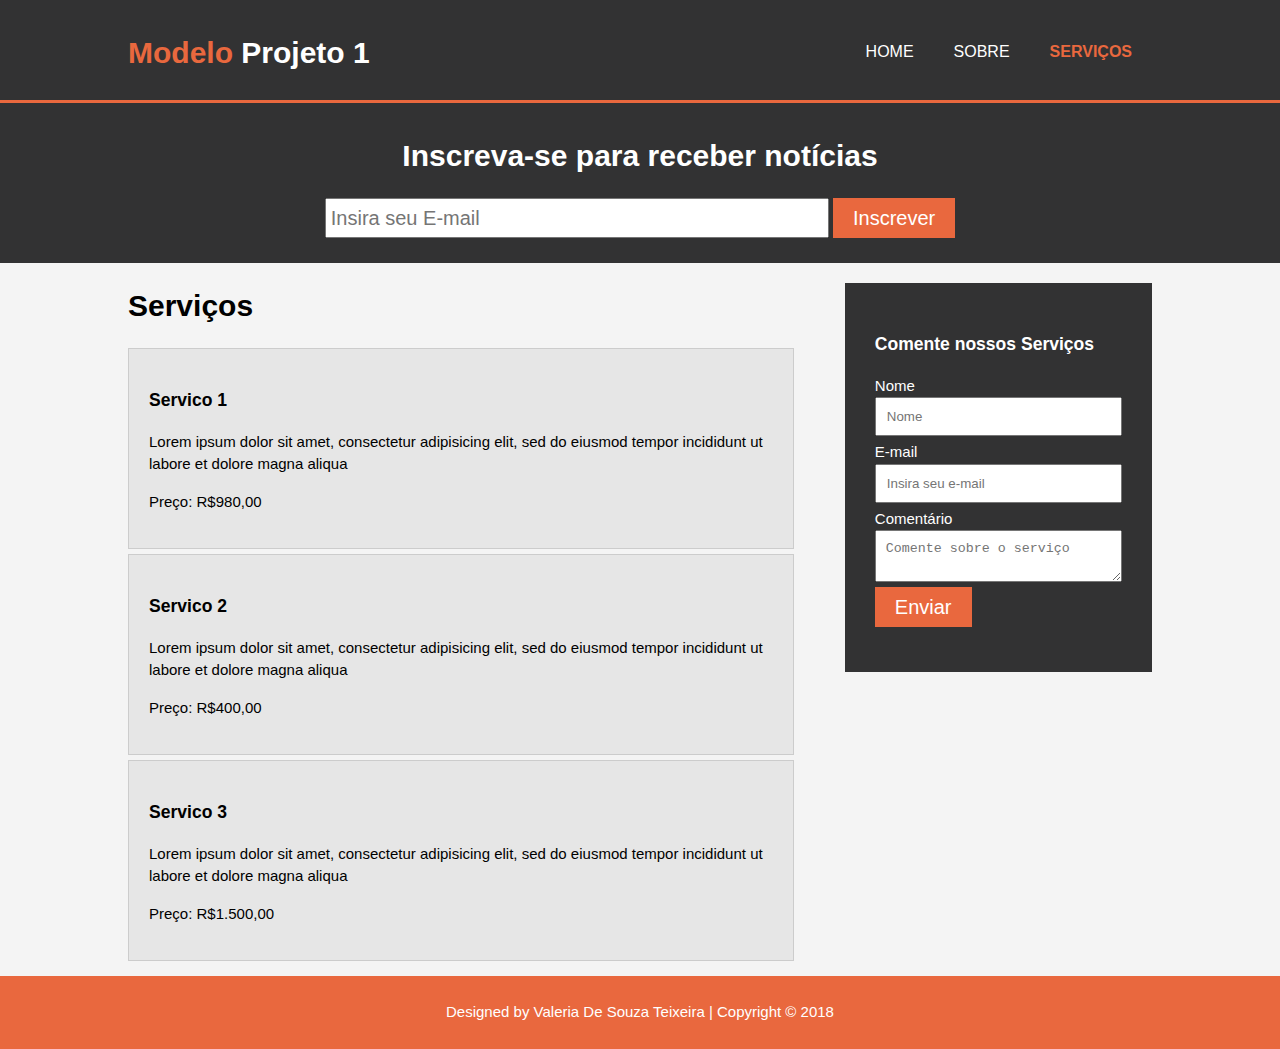
==== servicos.html @ fa024576 "Nova Att" ====
<html>

<head>
  <meta charset="utf-8">
  <meta name="viewport" content="width=device-width">
  <meta name="description" content="Modelo para demais projetos web estatico.">
  <meta name="keywords" content="projeto web, Modelo, padrao">
  <meta name="author" content="Valeria De Souza Teixeira">

  <title>Projeto 1 -Servicos</title>
  <!--comentario-->
  <link rel="stylesheet" href="./css/style.css">
</head>


<body>

  <header>
    <div class="container">

        <div id="marca">
              <h1><span class="Sublinhar">Modelo</span> Projeto 1</h1>
        </div>

        <nav>
            <ul>
              <li><a href="index.html">Home</a></li>
              <li><a href="sobre.html">Sobre</a></li>
              <li class="atual"><a href="servicos.html">Serviços</a></li>
            </ul>
        </nav>

    </div>
  </header>

  <section id=newsletter>
    <div class="container">
        <h1>Inscreva-se para receber notícias</h1>
        <form>
          <input type="email" placeholder="Insira seu E-mail">
          <button type="submit" class="button">Inscrever</button>
        </form>
    </div>
  </section>

  <section id="principal">
      <div class="container">
        <article class="art1">
          <h1 id="titulo-pagina">Serviços</h1>
          <ul id="servicos">
            <li>
              <h3>Servico 1</h3>
              <p>Lorem ipsum dolor sit amet, consectetur adipisicing elit, sed do eiusmod tempor incididunt ut labore et dolore magna aliqua</p>
              <p>Preço: R$980,00</p>
            </li>

            <li>
              <h3>Servico 2</h3>
              <p>Lorem ipsum dolor sit amet, consectetur adipisicing elit, sed do eiusmod tempor incididunt ut labore et dolore magna aliqua</p>
              <p>Preço: R$400,00</p>
            </li>

            <li>
              <h3>Servico 3</h3>
              <p>Lorem ipsum dolor sit amet, consectetur adipisicing elit, sed do eiusmod tempor incididunt ut labore et dolore magna aliqua</p>
              <p>Preço: R$1.500,00</p>
            </li>
          </ul>
        </article>

        <aside id="sidebar">
            <div class="escuro">
              <h3>Comente nossos Serviços</h3>
                <form class="comentario">
                  <div>
                    <label>Nome</label><br>
                    <input type="text" placeholder="Nome ">
                  </div>

                  <div>
                    <label>E-mail</label><br>
                    <input type="email" placeholder="Insira seu e-mail">
                  </div>

                  <div>
                    <label>Comentário</label><br>
                    <textarea placeholder="Comente sobre o serviço"></textarea>
                  </div>

                  <button type="submit" class="button">Enviar</button>
                </form>
            </div>
          </aside>

      </div>
  </section>

  <footer>
    <p>Designed by Valeria De Souza Teixeira | Copyright &copy; 2018</p>
  </footer>

</body>

</html>
---- css/style.css ----
/* Global**/
body{
  --corEscura: #323233;
  --corClara: #e9683e;  /***/
  font-family: Arial, Helvetica, sans-serif;
  font-size: 15px;
  line-height: 1.5;
  padding: 0;
  margin:0;
  background-color: #f4f4f4;
}


.container{
  width: 80%;
  margin: auto;
  overflow: hidden;
}

ul{
  margin: 0;
  padding: 0;
}

.button{
  background-color: var(--corClara);
  color: #ffffff;
  border:0px;
  padding-left: 20px;
  padding-right:20px;
  height: 40px;
  font-size: 20px;
}

.escuro{
  padding: 30px;
  background: var(--corEscura);
  color: #ffffff;
  margin-top: 10px;
}
/* Header**/

header{
  background: var(--corEscura);
  color: #ffffff;
  padding-top: 30px;
  min-height: 70px;
  border-bottom: var(--corClara) 3px solid;
}

header a{
  color: #ffffff;
  text-decoration: none;
  text-transform: uppercase;
  font-size: 16px;
}

header li{
  float: left;
  display: inline;
  padding: 0 20px 0 20px;
}

header #marca{
  float: left;
}

header #marca h1{
  margin:0px;
}
header nav{
  float: right;
  margin-top: 10px;
}

header .Sublinhar, .atual a{
  color: var(--corClara);
  font-weight: bold;
}

header a:hover{
  color: #cccccc;
  font-weight: bold;
}

/*Showcase**/

#showcase{
  min-height: 400px;
  background: url('../img/header.jpg') no-repeat;
  background-size: cover;
  background-position: 90% 90%;

  text-align: center;
  color: #ffffff;
}

#showcase h1{
  margin-top: 170px;
  font-size: 55px;
  margin-bottom: 10px;
}

#showcase p{
  font-size: 20px;
}

/* Newsletter **/

#newsletter{
  padding: 10px;
  background: var(--corEscura);
  color: #ffffff;
}

#newsletter h1{
  text-align: center;
}
#newsletter form{
  margin-top: 20px;
  text-align: center;
}

#newsletter input[type="email"]{
  padding:4px;
  height:40px;
  width:50%;
  font-size: 20px;
}

/* Sessoes **/

#sessao1{
  margin-top: 20px;
}

#sessao1 .item{
  float: left;
  width: 30%;
  padding: 10px;
  text-align: center;
}

#sessao1 .item img{
  width: 90px;
}

/** Aside **/
aside#sidebar{
  float: right;
  width: 30%;
  margin-top: 10px;
}

aside#sidebar .comentario input, aside#sidebar .comentario textarea{
  padding: 10px;
  width: 100%;
  margin-bottom:5px;
}

/* Artigo**/
article.art1{
  float: left;
  width: 65%;
}

/*Servicoes**/

ul#servicos li{
  list-style: none;
  padding: 20px;
  background: #e6e6e6;
  margin-bottom: 5px;
  border: #cccccc solid 1px;
}

footer{
  padding: 10px;
  margin-top: 10px;
  background: var(--corClara);
  color: #ffffff;
  text-align: center;
}

/*Media queries**/

@media(max-width: 768px) {
  header #marca,
  header nav,
  header nav li,
  #newsletter h1,
  #newsletter form,
  #sessao1 .Item,
  article.art1,
  aside#sidebar {
    float:none;
    width:100%;
    text-align:center;

  }

  #newsletter form input{
    display: block;
  }

  #newsletter form button, .comentario button{
    width: 100%;
  }

  #newsletter form input[type="email"]{
    width: 100%;
  }


}
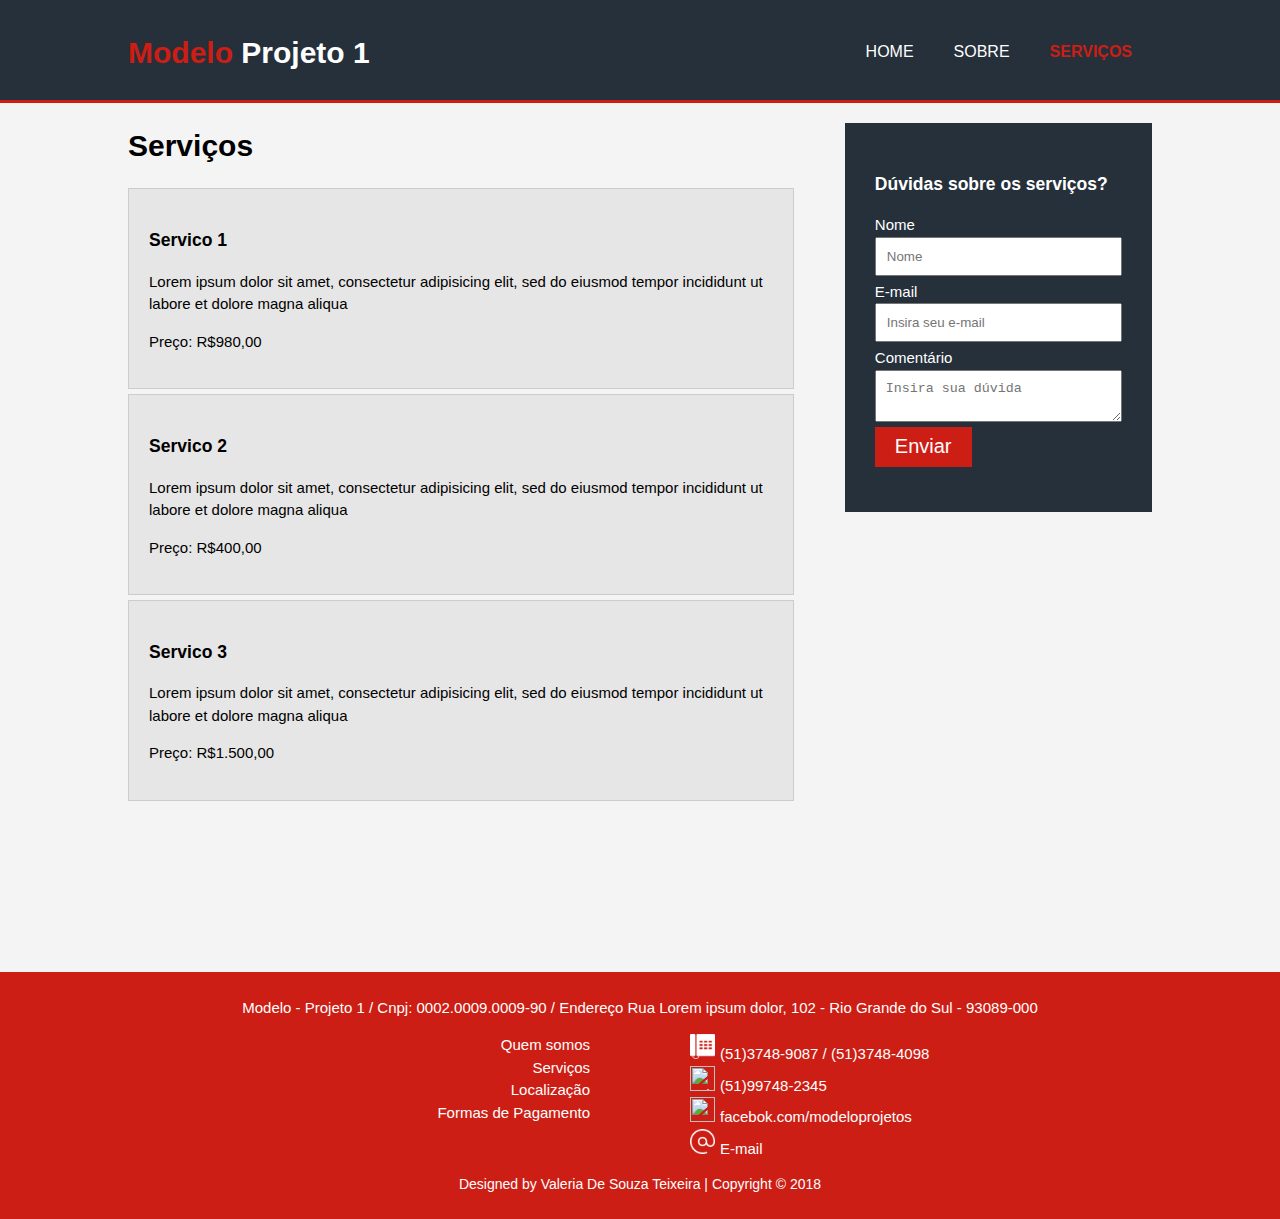
==== commit e8b0a748: "mapa, footer" ====
--- a/servicos.html
+++ b/servicos.html
@@ -34,7 +34,7 @@
     </div>
   </header>
 
-  <section id=newsletter>
+  <!-- <section id=newsletter>
     <div class="container">
         <h1>Inscreva-se para receber notícias</h1>
         <form>
@@ -42,7 +42,7 @@
           <button type="submit" class="button">Inscrever</button>
         </form>
     </div>
-  </section>
+  </section> -->
 
   <section id="principal">
       <div class="container">
@@ -71,7 +71,7 @@
 
         <aside id="sidebar">
             <div class="escuro">
-              <h3>Comente nossos Serviços</h3>
+              <h3>Dúvidas sobre os serviços?</h3>
                 <form class="comentario">
                   <div>
                     <label>Nome</label><br>
@@ -85,19 +85,53 @@
 
                   <div>
                     <label>Comentário</label><br>
-                    <textarea placeholder="Comente sobre o serviço"></textarea>
+                    <textarea placeholder="Insira sua dúvida"></textarea>
                   </div>
 
                   <button type="submit" class="button">Enviar</button>
                 </form>
             </div>
           </aside>
-
+          <div class="mapa">
+            <iframe class="mapa2" src="https://maps.google.com/maps?width=700&amp;height=440&amp;hl=en&amp;q=Lissabon%2C%20Portugal+(T%C3%ADtulo)&amp;ie=UTF8&amp;t=&amp;z=10&amp;iwloc=B&amp;output=embed" frameborder="0" scrolling="no" marginheight="0" marginwidth="0">
+            </iframe>
+            <style>#gmap_canvas img{max-width:none!important;background:none!important}</style>
+          </div><br />
       </div>
   </section>
 
   <footer>
-    <p>Designed by Valeria De Souza Teixeira | Copyright &copy; 2018</p>
+    <div class="container">
+
+      <div id="infoprincipal">
+        <p>Modelo - Projeto 1 / Cnpj: 0002.0009.0009-90 / Endereço Rua Lorem ipsum dolor, 102 - Rio Grande do Sul - 93089-000</p>
+      </div>
+
+      <div class="infoSecundaria">
+        <div class="coluna", id=coluna1>
+          <ul>
+            <li><a href="sobre.html">Quem somos</a></li>
+            <li><a href="servicos.html">Serviços</a></li>
+            <li>Localização</li> <!--Enviar para sobre sessão do mapa-->
+            <li>Formas de Pagamento</li> <!--Criar pagina para formas de pagamento-->
+          </ul>
+        </div>
+
+        <div class="coluna", id="colunaSocial">
+          <ul>
+            <li><img src=".\img\fixo.png" alt="Telefone Fixo">(51)3748-9087 / (51)3748-4098<li>
+            <li><img src=".\img\Whatsapp.png" alt="Whatsapp">(51)99748-2345</li>
+            <li><img src=".\img\Facebook.png" alt="Facebook">facebok.com/modeloprojetos</li>
+            <li><img src=".\img\email.png" alt="E-mail">E-mail</li>
+          </ul>
+        </div>
+      </div>
+
+      <div id="Copyright">
+          <p>Designed by Valeria De Souza Teixeira | Copyright &copy; 2018</p>
+      </div>
+    </div>
+
   </footer>
 
 </body>
--- a/css/style.css
+++ b/css/style.css
@@ -1,7 +1,7 @@
 /* Global**/
 body{
-  --corEscura: #323233;
-  --corClara: #e9683e;  /***/
+  --corEscura: #25303A;
+  --corClara: #CC1E14;  /***/
   font-family: Arial, Helvetica, sans-serif;
   font-size: 15px;
   line-height: 1.5;
@@ -158,6 +158,20 @@
   margin-bottom:5px;
 }
 
+/*Mapa**/
+
+.mapa{
+  float: right;
+  margin: auto;
+  width: 30%;
+  overflow:hidden;
+}
+.mapa2{
+  float: right;
+  width: 100%;
+  height: 50%;
+}
+
 /* Artigo**/
 article.art1{
   float: left;
@@ -173,6 +187,54 @@
   margin-bottom: 5px;
   border: #cccccc solid 1px;
 }
+
+/*footer**/
+
+.infoSecundaria{
+  margin: auto;
+  overflow: hidden;
+}
+
+.coluna ul li{
+  list-style: none;
+  text-align: left;
+  margin: 0 50px 0px 50px;
+}
+
+.coluna a{
+  text-decoration: none;
+  color: #ffffff;
+}
+
+.coluna {
+  width: 50%;
+}
+
+#coluna1{
+  float: left;
+}
+#coluna1 ul li{
+  text-align: right;
+}
+#colunaSocial{
+  float: right;
+}
+
+#colunaSocial h3{
+  padding:0;
+  margin: 0;
+  text-align: left;
+}
+
+#colunaSocial img{
+  width: 25px;
+  padding-right: 5px;
+}
+
+#Copyright p {
+  font-size: 14px;
+}
+
 
 footer{
   padding: 10px;
@@ -192,12 +254,29 @@
   #newsletter form,
   #sessao1 .Item,
   article.art1,
-  aside#sidebar {
+  aside#sidebar{
     float:none;
     width:100%;
     text-align:center;
 
   }
+  .coluna{
+    float:none;
+    width:100%;
+  }
+
+  .coluna ul li{
+    width:100%;
+    text-align:left;
+    margin: 0;
+  }
+
+  #coluna1{
+    margin-bottom: 20px;
+  }
+  #coluna1 ul li{
+    text-align:center;
+  }
 
   #newsletter form input{
     display: block;
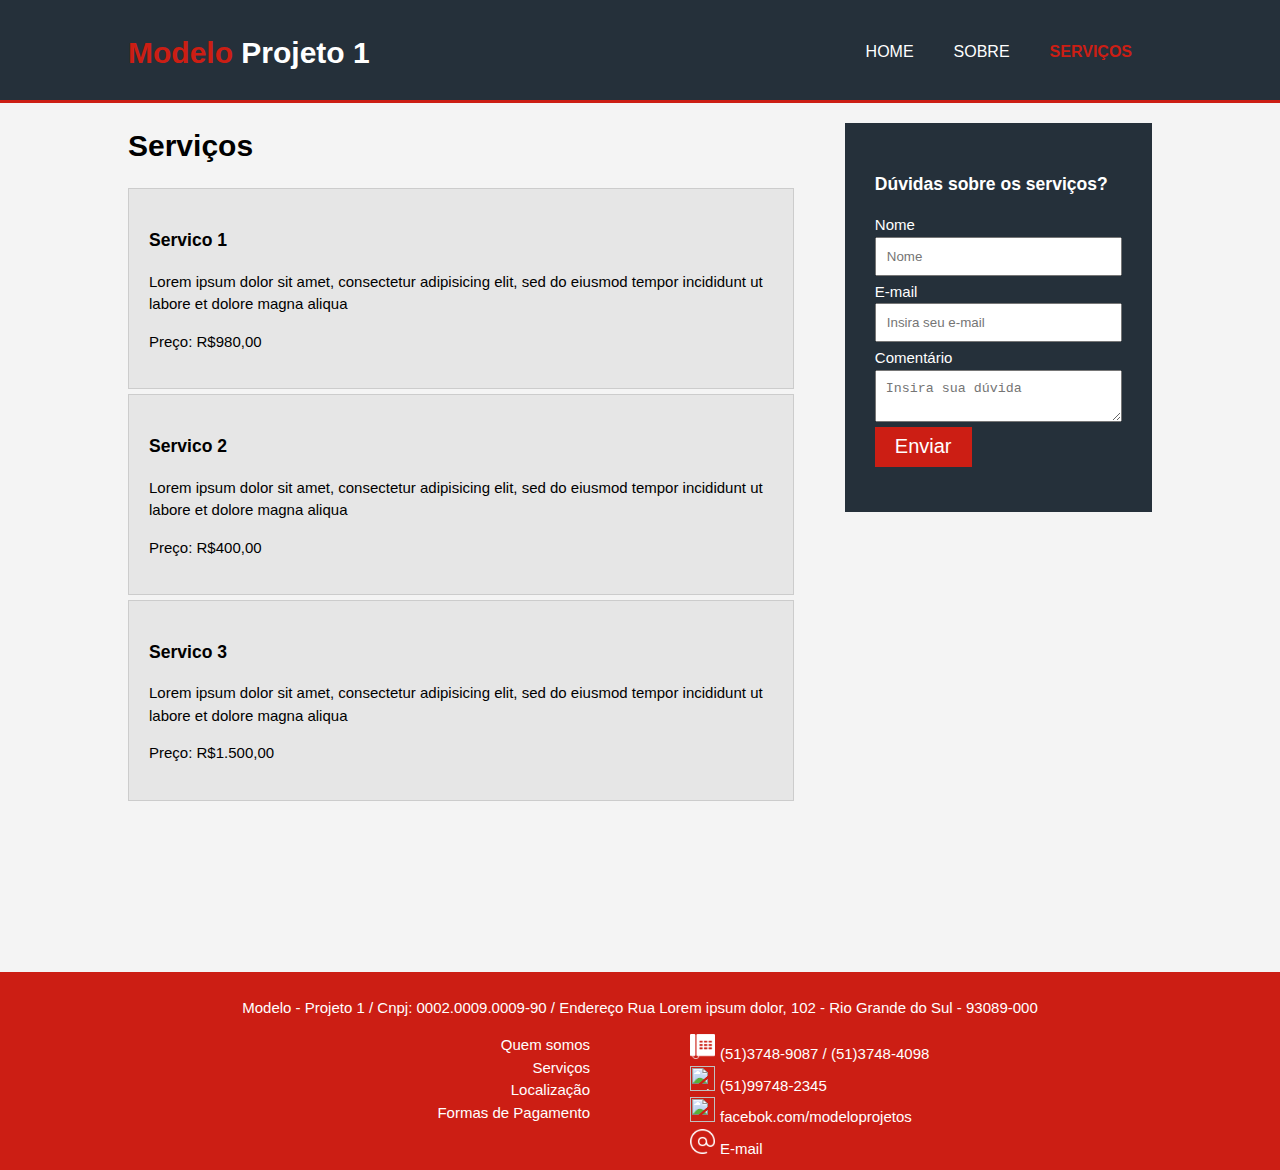
==== commit 55e5837b: "atual" ====
--- a/servicos.html
+++ b/servicos.html
@@ -126,10 +126,6 @@
           </ul>
         </div>
       </div>
-
-      <div id="Copyright">
-          <p>Designed by Valeria De Souza Teixeira | Copyright &copy; 2018</p>
-      </div>
     </div>
 
   </footer>
--- a/css/style.css
+++ b/css/style.css
@@ -113,9 +113,11 @@
   color: #ffffff;
 }
 
-#newsletter h1{
-  text-align: center;
-}
+#newsletter h1, #newsletter h4{
+  text-align: center;
+  margin: 0;
+}
+
 #newsletter form{
   margin-top: 20px;
   text-align: center;
@@ -126,8 +128,8 @@
   height:40px;
   width:50%;
   font-size: 20px;
-}
-
+  margin: 0;
+}
 /* Sessoes **/
 
 #sessao1{
